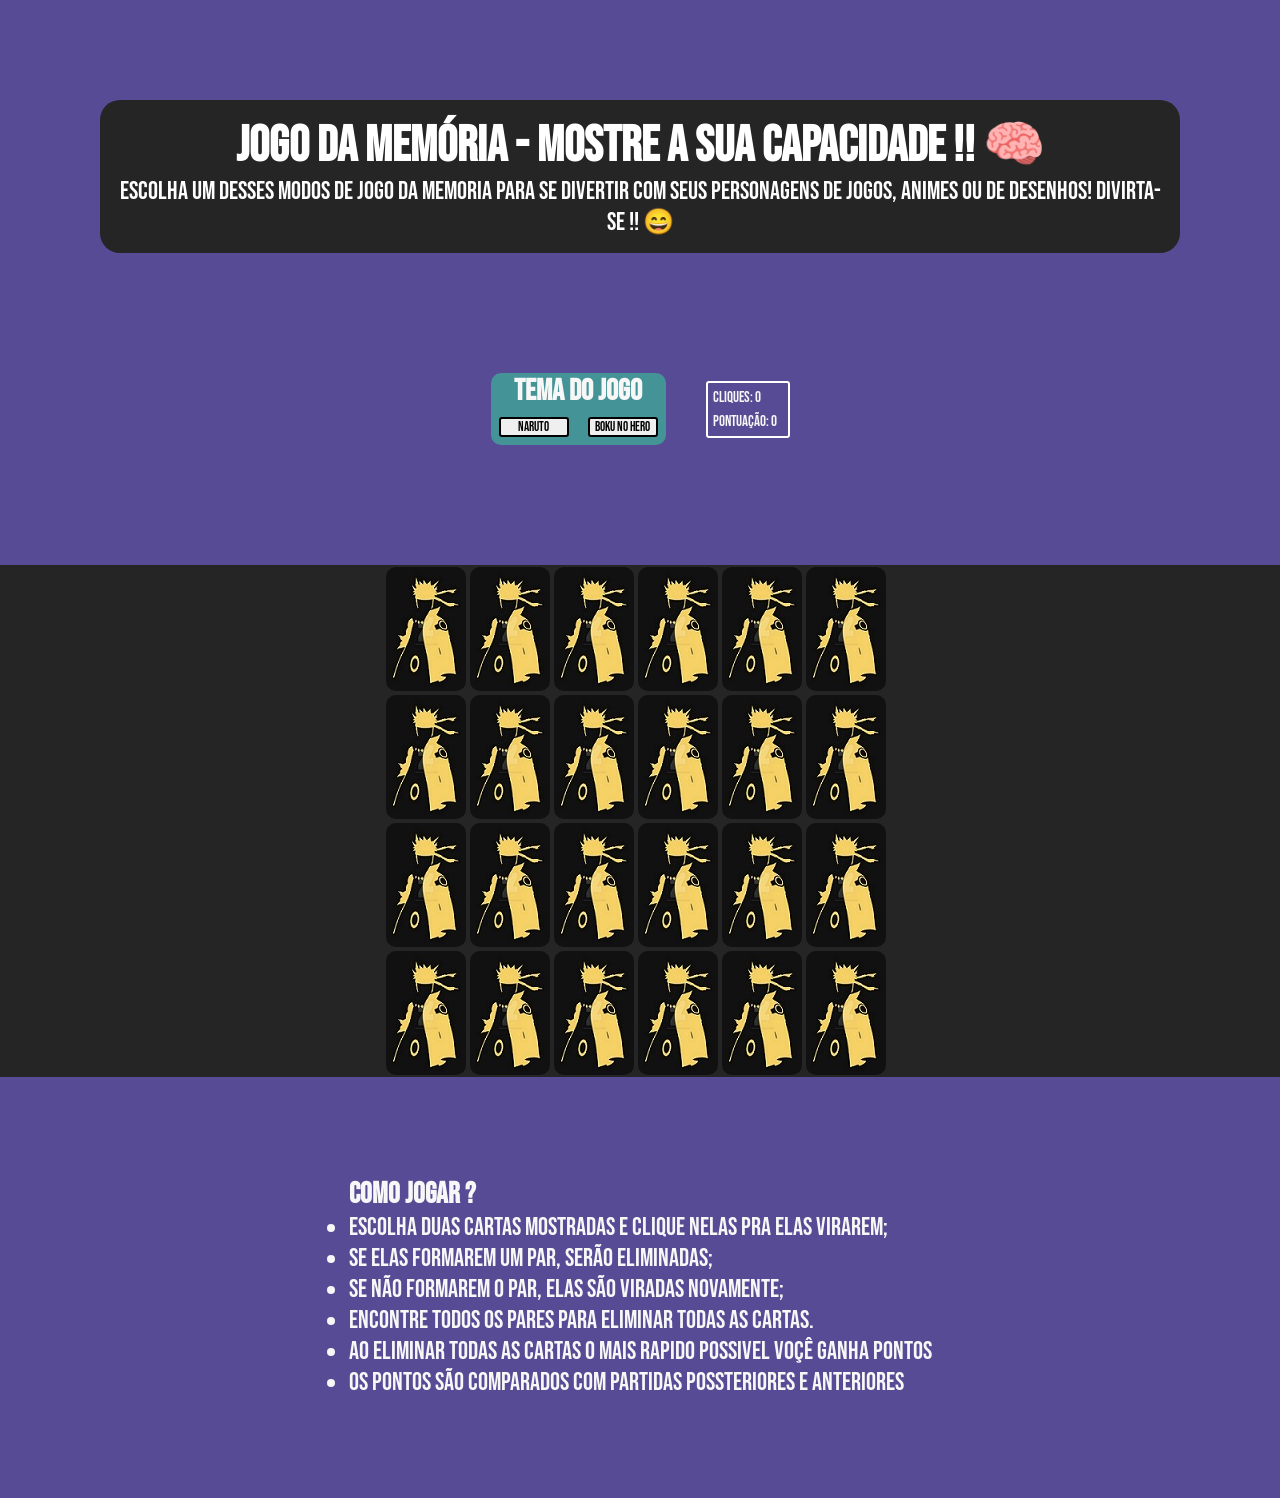
==== Trabalho de PWPE/index.html @ 4a403965 "Add files via upload" ====
<!DOCTYPE html>
<html lang="pt-br">
<head>
    <meta charset="UTF-8">
    <meta http-equiv="X-UA-Compatible" content="IE=edge">
    <meta name="viewport" content="width=device-width, initial-scale=1.0">
    <link rel="stylesheet" type="text/css" href="style.css">
    <link href="https://fonts.googleapis.com/css2?family=Bebas+Neue&display=swap" rel="stylesheet">
    

    <title>Jogo da Memória</title>
</head>
<body>

    <header>


        <div class="boasvindas">


            <div class="textoinicial">

            <h1>Jogo da Memória - Mostre a sua capacidade !! &#X1F9E0</h1>

                <p >
                Escolha um desses modos de jogo da memoria para se divertir com seus personagens de 
                jogos, animes ou de desenhos! Divirta-se !! &#X1F604
                </p>

            </div>
        </div>

        <div class="navegacao">


            <div class="temas">

                <h2>Tema do Jogo</h2>
                <button onclick="alteranaruto()">Naruto</button>
                <button onclick="alterabokunohero()">Boku no Hero</button>
            </div>

            <div class="cliques">
                
                <p>Cliques: <span id="cliques">0</span></p>
                <p>Pontuação: <span id="pontuacao">0</span></p>
            </div>

        </div>
            


        

    </header>
    <main>

        <div class="conteudo">
            <div class="supercard" id="supercard">

                
            </div>

        </div>

    </main>

    <footer>

        <div class="ajuda">
            
            <div class="textoajuda">
                <ul>
                    <h3>Como jogar ?</h3>
                    <li>Escolha duas cartas mostradas e clique nelas pra elas virarem;</li>
                    <li>Se elas formarem um par, serão eliminadas; </li>
                    <li>Se não formarem o par, elas são viradas novamente;</li>
                    <li>Encontre todos os pares para eliminar todas as cartas.</li>
                    <li>Ao eliminar todas as cartas o mais rapido possivel voçê ganha pontos</li>
                    <li>Os pontos são comparados com partidas possteriores e anteriores</li>
                </ul>
            </div>

        </div>


    </footer>
    
    <script src="script.js"> </script>
</body>
</html>
---- Trabalho de PWPE/style.css ----
*{
    margin: 0%;
    padding: 0%;
    width: auto;
    
}
body{
    background-color: #564b94;
    height: auto;
}


/*/////////////////////////////////////TAMANHO PEQUENO///////////////////////////////////////////////*/


/*/////////////////////////////HEADER E MAIN //////////////////////////////////////*/

@media screen and (min-width: 200px) and (max-width: 800px){
   
    .boasvindas{
        display: flex;
        flex-wrap: wrap;
        justify-content: center;
        align-items: center;
        margin-top: 80px;
        font-family: 'Bebas Neue', cursive;
        color: rgb(255, 255, 255);
        text-align: center;
        margin: 40px;
        font-size: 14px;
        background-color: #252525;  
        border-radius: 20px;
        
    }

    .textoinicial{
        margin: 15px;
    }

  /*//////////////CARDS DA PAGINA /////////////////////*/


    .conteudo{
        width: 100%;
        background-color: #252525;
    }
    .supercard{
        display: flex;
        flex-wrap: wrap;
        justify-content: center;
        align-items: center;
        text-align: center;
        width: 80%;
        margin-left: 10%;
        margin-right: 10%
    }
    .card{
        margin: 2px;
        width: 80px;
        height: 124px;
        transform-style: preserve-3d;
        transition: all 0.7s ease;
    }
    .card:active {
        border-radius: 10px;
        transform: scale(0.90);
    }
    .card.virar{
        transform: rotateY(188deg);
    }
    .frontcard{
        position: absolute;
        width: 100%;
        height: 100%;
        backface-visibility: hidden;
    }
    .backcard{
        position: absolute;
        width: 100%;
        height: 100%;
        backface-visibility: hidden;
        transform: rotateY(188deg);
    }
    .card img{
        border-radius: 10px;
    }
    /*//////////////////////////////////////////////////////////*/

     /*////////////////////////FOOTER/////////////////////////////////////*/
     .ajuda{
        display: flex;
        flex-wrap: nowrap;
        justify-content: center;
        margin: 60px;
        font-size: 18px;
    }
    .textoajuda{
        text-align: left;
        font-family: 'Bebas Neue', cursive;
        color: #f7f7f7;
        
    }
    /*/////////////////////////////////////////////////////////////*/

}


/*////////////////////////////////////////TAMANHO MÉDIO///////////////////////////////////////////*/



/*/////////////////////////////HEADER E MAIN //////////////////////////////////////*/

@media screen and (min-width:801px) and (max-width: 1200px){
    .boasvindas{
        display: flex;
        flex-wrap: wrap;
        justify-content: center;
        align-items: center;
        margin-top: 100px;
        font-family: 'Bebas Neue', cursive;
        color: rgb(255, 255, 255);
        text-align: center;
        margin: 100px;
        background-color: #252525;  
        border-radius: 20px;
    }
    
    .textoinicial{
        font-size: 20px;
        margin: 15px;
    }
    
    /*//////////////CARDS DA PAGINA /////////////////////*/

    .conteudo{
        width: 100%;
        background-color: #252525;
    }
    .supercard{
        display: flex;
        flex-wrap: wrap;
        width: 60%;
        margin-left: 20%;
        margin-right: 20%;
    }
    .card{
        margin: 2px;
        width: 80px;
        height: 124px;
        transform-style: preserve-3d;
        transition: all 0.7s ease;
    }
    .card:active {
        border-radius: 10px;
        transform: scale(0.90);
    }
    .card.virar{
        transform: rotateY(188deg);
    }
    .frontcard{
        position: absolute;
        width: 100%;
        height: 100%;
        backface-visibility: hidden;
    }
    .backcard{
        position: absolute;
        width: 100%;
        height: 100%;
        backface-visibility: hidden;
        transform: rotateY(188deg);
    }

    .card img{
        border-radius: 10px;
    }

    /*//////////////////////////////////////////////////////////*/
    
    /*///////////////////////FOOTER//////////////////////////////////*/


    .ajuda{
        display: flex;
        flex-wrap: nowrap;
        justify-content: center;
        margin-top: 100px;
        margin: 100px;
        font-size: 22px;
        
    }
    .textoajuda{
        text-align: left;
        font-family: 'Bebas Neue', cursive;
        color: #f7f7f7;
        
    }

    /*////////////////////////////////////////////////////////////////*/

}


/*///////////////////////////////////////TAMANHO GRANDE/////////////////////////////////////////////*/




/*///////////////////////////// HEADER E MAIN //////////////////////////////////////*/

@media screen and (min-width: 1200px) and (max-width: 2000px){


    .boasvindas{
        display: flex;
        flex-wrap: wrap;
        justify-content: center;
        align-items: center;
        margin-top: 100px;
        font-family: 'Bebas Neue', cursive;
        color: rgb(255, 255, 255);
        text-align: center;
        margin: 100px;
        background-color: #252525;  
        border-radius: 20px;
    }
    
    .textoinicial{
        font-size: 25px;
        margin-top: 20px;
        margin: 15px;
    }
    
    /*//////////////CARDS DA PAGINA /////////////////////*/
    
    .conteudo{

        width: 100%;
        margin-top: 100px;
        background-color: #252525;
        
    }
    .supercard{
        display: flex;
        flex-wrap: wrap;
        width: 40%;
        margin-left: 30%;
        margin-right: 30%;
    }
    .card{
        margin: 2px;
        width: 80px;
        height: 124px;
        transform-style: preserve-3d;/*Indica que os filhos do elemento serao posicionados no espaço 3D.*/
        transition: all 0.7s ease;     /*Permite definir a transição entre dois estados de um elemento. */
       
    }
    .card:active {
        transform: scale(0.90);      /* modificar o espaço coordenado do modelo de formatação CSS, */
        border-radius: 10px;         /*elementos podem ser traduzidos, rotacionados, ter seu 
                                      tamanho  ajustado e inclinados de acordo com os valores definidos.*/
    }

    .card.virar{
        transform: rotateY(188deg);
    }

    .frontcard{
        position: absolute;
        width: 100%;
        height: 100%;
        backface-visibility: hidden;

    }
    .backcard{
        position: absolute;
        width: 100%;
        height: 100%;
        backface-visibility: hidden;
        transform: rotateY(188deg);
    }
    .card img{
        border-radius: 10px;
    }

   /*//////////////////////////////////////////////////////////*/
    
    /*////////////////////////////FOOTER/////////////////////////////*/
    .ajuda{
        display: flex;
        flex-wrap: nowrap;
        justify-content: center;
        margin-top: 100px;
        margin: 100px;
        font-size: 25px;
    
    }
    .textoajuda{
        text-align: left;
        font-family: 'Bebas Neue', cursive;
        color: #f7f7f7;
        
    }
    /*/////////////////////////////////////////////////////////////*/

}
.navegacao{
    display: flex;
    flex-wrap: wrap;
    justify-content: center;
    align-items: center;
}
.temas{
    font-family: 'Bebas Neue', cursive;
    color: #f7f7f7;
    font-weight: 500;
    font-size: 20px;
    margin: 20px;
    text-align: center;
    background-color: #449396;
    border-radius: 10px;  
}
.temas button{
    color: #000000;
    margin: 8px;
    font-family: 'Bebas Neue', cursive;
    height: auto;
    width: 70px;
    border: solid 2px black;
    border-radius:3px ;
}
.nivel{
    font-family: 'Bebas Neue', cursive;
    color: #f7f7f7;
    font-weight: 500;
    font-size: 20px;
    margin: 20px;
    text-align: center;
    background-color: #943232;
    border-radius: 10px;
}
.nivel button{
    margin: 5px;
}
.botoes{
    height: 20px;
    width: 60px;
    border: solid 2px black;
    border-radius: 3px;
    font-family: 'Bebas Neue', cursive;
    margin:3px;
}
.cliques{
    width: 80px;
    border: solid 2px rgb(255, 255, 255);
    border-radius: 3px;
    font-family: 'Bebas Neue', cursive;
    color: #f7f7f7;
    font-weight: 500;
    font-size: 15px;
    margin: 20px;
    text-align: left;
}
.cliques p {
    margin: 5px;
}
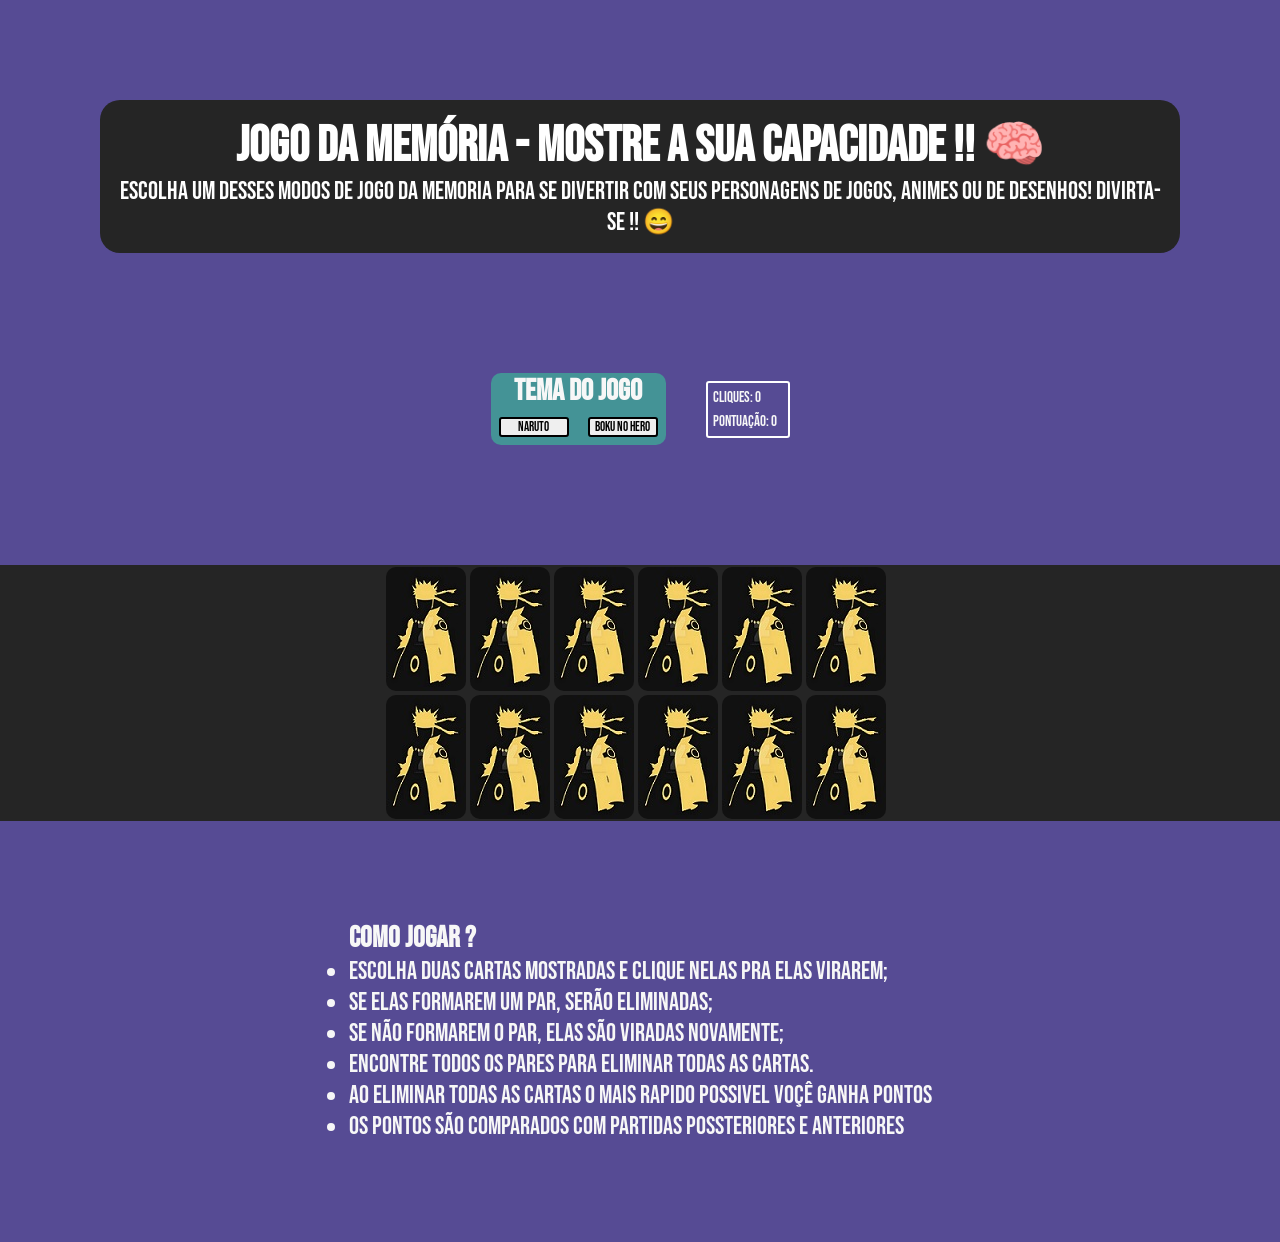
==== commit e10fa42c: "Update index.html" ====
--- a/Trabalho de PWPE/index.html
+++ b/Trabalho de PWPE/index.html
@@ -86,7 +86,7 @@
 
     </footer>
     
-    <script src="script.js"> </script>
+    <script src="js/script.js"> </script>
 </body>
 </html>
 
